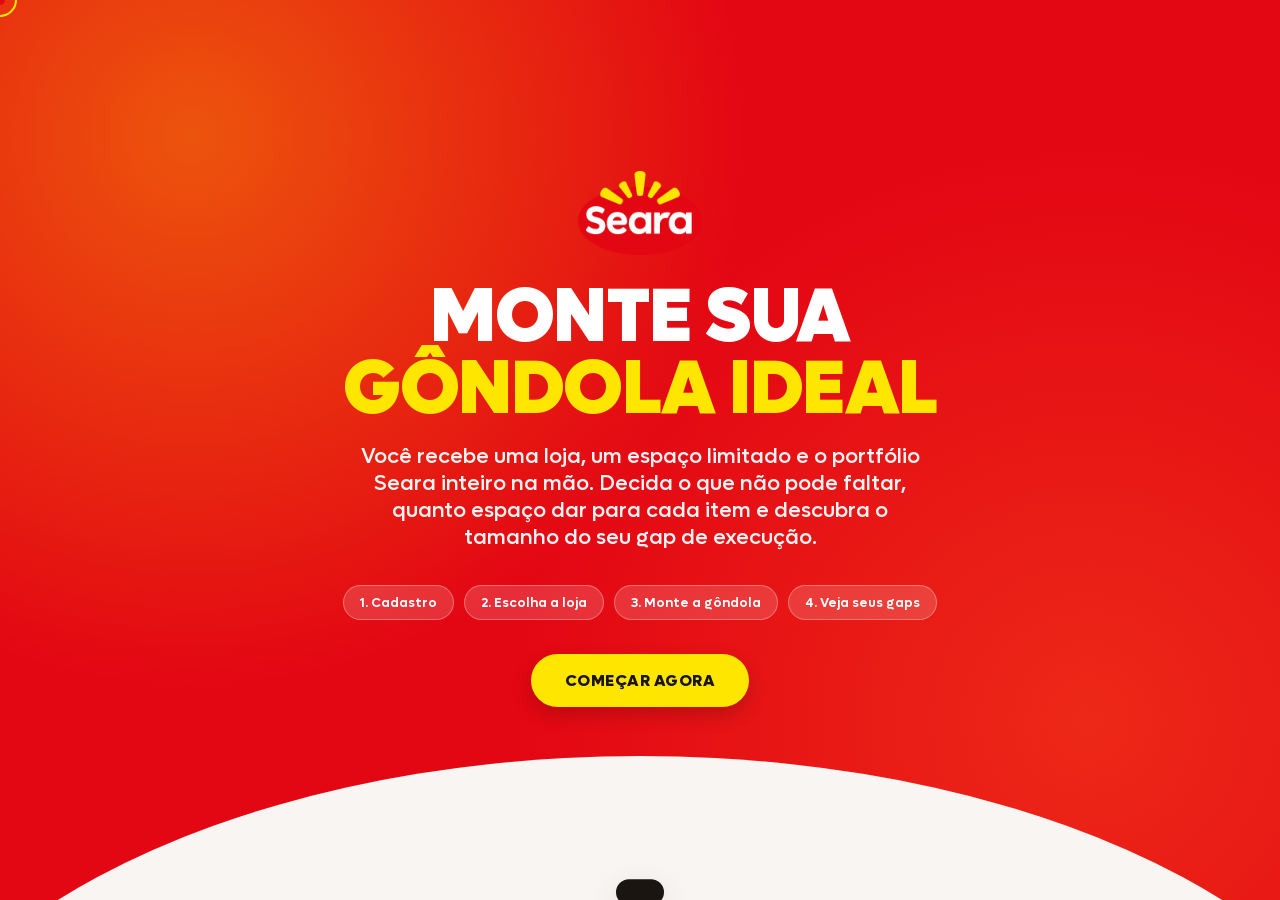
==== index.html @ d582a9cd "Jogo Monte sua gôndola ideal da Seara Experiência de convenção com cadastro obrigatório, escolha de " ====
<!DOCTYPE html>
<html lang="pt-BR">
<head>
<meta charset="utf-8">
<meta name="viewport" content="width=device-width, initial-scale=1, viewport-fit=cover">
<title>Monte sua gôndola ideal | Seara</title>
<meta name="description" content="Experiência interativa de execução e positivação de sortimento. Monte a gôndola ideal da loja e compare com o planograma de referência.">
<link rel="icon" href="assets/seara-logo.png">
<link rel="stylesheet" href="css/app.css">
</head>
<body>

<div class="bola"></div><div class="bola-eco"></div>

<!-- ============================ ABERTURA ============================ -->
<section class="tela ativa" id="tela-abertura">
  <div class="abertura">
    <div class="abertura-conteudo">
      <img class="logo" src="assets/seara-logo.png" alt="Seara">
      <h1>Monte sua<br><em>gôndola ideal</em></h1>
      <p class="chamada">Você recebe uma loja, um espaço limitado e o portfólio Seara inteiro na mão. Decida o que não pode faltar, quanto espaço dar para cada item e descubra o tamanho do seu gap de execução.</p>
      <div class="passos">
        <span>1. Cadastro</span>
        <span>2. Escolha a loja</span>
        <span>3. Monte a gôndola</span>
        <span>4. Veja seus gaps</span>
      </div>
      <button class="btn" id="btn-comecar">Começar agora</button>
      <p style="margin-top:22px;font-size:13px;opacity:.8" id="contador-participantes"></p>
    </div>
  </div>
</section>

<!-- ============================ CADASTRO ============================ -->
<section class="tela" id="tela-cadastro">
  <header class="topo"><div class="limite">
    <div class="topo-marca"><img src="assets/seara-logo.png" alt="Seara"><span>Monte sua gôndola ideal</span></div>
    <span style="font-size:12px;opacity:.85" id="nome-evento"></span>
  </div></header>

  <div class="painel-central"><div class="limite">
    <div class="cartao" style="max-width:760px;margin:0 auto">
      <span class="tarja">Passo 1 de 4</span>
      <h2 class="titulo-secao">Antes de jogar, quem é você?</h2>
      <p class="subtitulo">Os dados são usados para montar o ranking do evento e enviar o seu diagnóstico de sortimento depois da convenção.</p>

      <form class="formulario" id="form-cadastro" novalidate>
        <div class="campo largo">
          <label for="f-nome">Nome completo</label>
          <input type="text" id="f-nome" autocomplete="name" placeholder="Seu nome e sobrenome">
          <span class="erro" data-erro="f-nome"></span>
        </div>
        <div class="campo">
          <label for="f-telefone">Telefone com DDD</label>
          <input type="tel" id="f-telefone" inputmode="numeric" autocomplete="tel" placeholder="(11) 90000-0000" maxlength="16">
          <span class="erro" data-erro="f-telefone"></span>
        </div>
        <div class="campo">
          <label for="f-email">E-mail</label>
          <input type="email" id="f-email" autocomplete="email" placeholder="voce@empresa.com.br">
          <span class="erro" data-erro="f-email"></span>
        </div>
        <div class="campo">
          <label for="f-empresa">Empresa ou rede</label>
          <input type="text" id="f-empresa" placeholder="Onde você trabalha">
          <span class="erro" data-erro="f-empresa"></span>
        </div>
        <div class="campo">
          <label for="f-area">Sua área</label>
          <select id="f-area">
            <option value="">Selecione</option>
            <option>Vendas</option>
            <option>Trade marketing</option>
            <option>Marketing</option>
            <option>Distribuidor ou representante</option>
            <option>Varejo</option>
            <option>Promotor ou merchandising</option>
            <option>Outra</option>
          </select>
          <span class="erro" data-erro="f-area"></span>
        </div>
        <div class="campo largo">
          <div class="consentimento">
            <input type="checkbox" id="f-lgpd">
            <label for="f-lgpd" id="texto-lgpd"></label>
          </div>
          <span class="erro" data-erro="f-lgpd"></span>
        </div>
        <div class="campo largo" style="align-items:flex-start">
          <button type="submit" class="btn vermelho" id="btn-cadastro">Continuar</button>
        </div>
      </form>
    </div>
  </div></div>
</section>

<!-- ============================ BRIEFING ============================ -->
<section class="tela" id="tela-briefing">
  <header class="topo"><div class="limite">
    <div class="topo-marca"><img src="assets/seara-logo.png" alt="Seara"><span>Monte sua gôndola ideal</span></div>
    <span style="font-size:12px;opacity:.85" id="ola-participante"></span>
  </div></header>

  <div class="painel-central"><div class="limite">
    <span class="tarja">Passo 2 de 4</span>
    <h2 class="titulo-secao">Qual loja você vai executar?</h2>
    <p class="subtitulo">Cada formato tem um shopper, um espaço de gôndola e um sortimento certo. Escolha uma loja para receber o seu freezer.</p>
    <div class="lojas" id="lista-lojas"></div>
    <div style="margin-top:30px;text-align:center">
      <button class="btn vermelho" id="btn-iniciar-jogo" disabled>Abrir a gôndola</button>
    </div>
  </div></div>
</section>

<!-- ============================ JOGO ============================ -->
<section class="tela" id="tela-jogo">
  <div class="barra-jogo"><div class="limite">
    <div class="medidor">
      <div class="item"><b id="jogo-loja">-</b><span>Loja em execução</span></div>
      <div class="item"><b id="jogo-espacos">0 / 0</b><span>Espaços ocupados</span></div>
      <div class="item"><b id="jogo-skus">0</b><span>SKUs no mix</span></div>
      <div class="item" id="caixa-tempo"><b id="jogo-tempo">05:00</b><span>Tempo restante</span></div>
    </div>
    <div style="display:flex;gap:12px;align-items:center">
      <div class="progresso"><i id="jogo-progresso"></i></div>
      <button class="btn pequeno" id="btn-finalizar">Finalizar gôndola</button>
    </div>
  </div></div>

  <div class="limite">
    <div class="arena">
      <div class="gondola-bloco">
        <div class="gondola">
          <div class="gondola-cabecalho">
            <h2 id="titulo-gondola">Freezer da loja</h2>
            <span id="aviso-formato"></span>
          </div>
          <div id="prateleiras"></div>
        </div>
        <p style="font-size:12px;color:var(--cinza);margin-top:12px" id="dica-gondola">
          Toque em um produto do catálogo para colocar na gôndola. Toque no produto já exposto para tirar. Mais de um espaço para o mesmo item aumenta o bloco de venda dele.
        </p>
      </div>

      <aside class="catalogo">
        <h2>Portfólio Seara</h2>
        <p class="dica"><span id="total-catalogo">0</span> SKUs reais do portfólio, com EAN de fábrica.</p>
        <div class="busca"><input type="search" id="busca-sku" placeholder="Buscar produto, ex.: tekitos"></div>
        <div class="filtros" id="filtros-cat"></div>
        <div class="lista-skus" id="lista-skus"></div>
      </aside>
    </div>
  </div>
</section>

<!-- ============================ RESULTADO ============================ -->
<section class="tela" id="tela-resultado">
  <div class="faixa-resultado">
    <div class="limite">
      <img src="assets/seara-logo.png" alt="Seara" style="height:52px;margin:0 auto 18px">
      <p style="text-transform:uppercase;letter-spacing:.14em;font-size:12px;font-weight:800;opacity:.85;margin:0" id="res-nome"></p>
      <div class="placar" id="res-pontos">0<small>/1000</small></div>
      <div class="medalha" id="res-nivel">Bronze</div>
      <p style="max-width:560px;margin:18px auto 0;font-size:15px;opacity:.92" id="res-frase"></p>
    </div>
  </div>

  <div class="resultado-corpo"><div class="limite">
    <div class="blocos-nota" id="res-blocos"></div>

    <div class="grade-resultado">
      <div class="cartao">
        <h3>O sortimento que você escolheu</h3>
        <p class="apoio" id="res-resumo-escolha"></p>
        <div class="mini-gondola" id="res-minha-gondola"></div>
      </div>

      <div class="cartao">
        <h3>O que deveria estar nesta loja</h3>
        <p class="apoio">Planograma de referência para o formato escolhido, com o espaço proporcional ao giro.</p>
        <div class="mini-gondola" id="res-gondola-ideal"></div>
      </div>

      <div class="cartao largura-total">
        <h3>Seus gaps de positivação</h3>
        <p class="apoio" id="res-resumo-gaps"></p>
        <div class="lista-gap" id="res-gaps"></div>
      </div>

      <div class="cartao">
        <h3>O que entraria no lugar</h3>
        <p class="apoio">Itens de alto giro do formato que ficaram fora do seu mix.</p>
        <div class="lista-gap" id="res-sugestoes"></div>
      </div>

      <div class="cartao">
        <h3>Onde você deu espaço demais</h3>
        <p class="apoio">Itens com mais espaço do que o giro sustenta, ou fora do formato da loja.</p>
        <div class="lista-gap" id="res-excessos"></div>
      </div>

      <div class="cartao largura-total">
        <h3>Seu espaço contra a venda real da categoria</h3>
        <p class="apoio">Share de espaço que você deu para cada categoria comparado com a base de referência de venda do formato.</p>
        <div class="comparativo" id="res-share"></div>
        <div class="legenda">
          <span><i style="background:#E30613"></i>Sua gôndola</span>
          <span><i style="background:#1B1512"></i>Base de referência de venda</span>
        </div>
      </div>

      <div class="cartao largura-total">
        <h3>Ranking do evento</h3>
        <p class="apoio" id="res-resumo-ranking"></p>
        <table class="tabela" id="res-ranking"></table>
      </div>
    </div>

    <div class="acoes-fim">
      <button class="btn vermelho" id="btn-jogar-de-novo">Jogar de novo</button>
      <button class="btn linha escuro" id="btn-ver-painel" style="background:transparent;color:var(--carvao)">Painel de dados</button>
    </div>

    <p class="rodape-nota">
      Nome, EAN e imagem dos produtos vêm do portfólio oficial publicado em seara.com.br.<br>
      Índices de giro, preço e sortimento por formato são base de referência do jogo e podem ser trocados pelo sell out real da Seara no arquivo <code>js/data.js</code>.<br>
      Experiência criada pela 75 LAB.
    </p>
  </div></div>
</section>

<div class="aviso-flutuante" id="aviso"></div>

<script src="config.js"></script>
<script src="js/data.js"></script>
<script src="js/cenarios.js"></script>
<script src="js/motor.js"></script>
<script src="js/store.js"></script>
<script src="js/app.js"></script>
</body>
</html>
---- css/app.css ----
/* ==========================================================================
   Monte sua gondola ideal | Seara
   Paleta e tipografia da marca: vermelho #E30613, amarelo #FFE600,
   laranja #FF6720, fonte Lufga (site oficial seara.com.br)
   ========================================================================== */

@font-face { font-family: Lufga; src: url("../assets/fonts/LufgaRegular.ttf") format("truetype"); font-weight: 400; font-display: swap; }
@font-face { font-family: Lufga; src: url("../assets/fonts/LufgaMedium.ttf") format("truetype"); font-weight: 500; font-display: swap; }
@font-face { font-family: Lufga; src: url("../assets/fonts/LufgaSemiBold.ttf") format("truetype"); font-weight: 600; font-display: swap; }
@font-face { font-family: Lufga; src: url("../assets/fonts/LufgaBold.ttf") format("truetype"); font-weight: 700; font-display: swap; }
@font-face { font-family: Lufga; src: url("../assets/fonts/LufgaExtraBold.ttf") format("truetype"); font-weight: 800; font-display: swap; }
@font-face { font-family: Lufga; src: url("../assets/fonts/LufgaBlack.ttf") format("truetype"); font-weight: 900; font-display: swap; }

:root {
  --vermelho: #E30613;
  --vermelho-escuro: #A8040E;
  --amarelo: #FFE600;
  --laranja: #FF6720;
  --laranja-forte: #FA4616;
  --dourado: #E0BB6E;
  --creme: #F8F5F2;
  --carvao: #1B1512;
  --marrom: #503C3C;
  --cinza: #6E6360;
  --gelo: #E8EEF2;
  --gelo-escuro: #C9D6DE;
  --verde: #2E7D32;
  --sombra: 0 10px 30px rgba(27, 21, 18, .12);
  --raio: 18px;
}

* { box-sizing: border-box; }
html, body { margin: 0; padding: 0; }
body {
  font-family: Lufga, Montserrat, system-ui, sans-serif;
  background: var(--creme);
  color: var(--carvao);
  -webkit-font-smoothing: antialiased;
  overflow-x: hidden;
}
button, input, select, textarea { font-family: inherit; }
img { max-width: 100%; display: block; }

/* ---------- cursor de dois tons, so no desktop ---------- */
@media (hover: hover) and (pointer: fine) {
  body { cursor: none; }
  .bola, .bola-eco { position: fixed; top: 0; left: 0; border-radius: 50%; pointer-events: none; z-index: 9999; }
  .bola { width: 10px; height: 10px; background: var(--vermelho); margin: -5px 0 0 -5px; }
  .bola-eco { width: 34px; height: 34px; border: 2px solid var(--amarelo); margin: -17px 0 0 -17px; transition: transform .12s ease; }
  .bola-eco.ativa { transform: scale(1.5); border-color: var(--vermelho); }
}
@media (hover: none) { .bola, .bola-eco { display: none; } }

/* ---------- estrutura ---------- */
.tela { display: none; min-height: 100vh; }
.tela.ativa { display: block; }
.limite { width: min(1180px, 92vw); margin: 0 auto; }

.topo {
  background: var(--vermelho);
  color: #fff;
  padding: 14px 0;
  position: sticky; top: 0; z-index: 50;
  box-shadow: 0 4px 18px rgba(227, 6, 19, .25);
}
.topo .limite { display: flex; align-items: center; gap: 18px; justify-content: space-between; }
.topo img { height: 38px; width: auto; filter: drop-shadow(0 2px 6px rgba(0,0,0,.2)); }
.topo-marca { display: flex; align-items: center; gap: 14px; }
.topo-marca span { font-weight: 800; font-size: 15px; letter-spacing: .04em; text-transform: uppercase; }

/* ---------- abertura ---------- */
.abertura {
  min-height: 100vh;
  display: grid; place-items: center;
  background:
    radial-gradient(circle at 15% 15%, rgba(255,230,0,.35), transparent 42%),
    radial-gradient(circle at 85% 80%, rgba(255,103,32,.35), transparent 45%),
    var(--vermelho);
  color: #fff; text-align: center; padding: 40px 20px;
  position: relative; overflow: hidden;
}
.abertura::after {
  content: ""; position: absolute; inset: auto -10% -30% -10%; height: 46%;
  background: var(--creme); border-radius: 50% 50% 0 0 / 100% 100% 0 0;
}
.abertura-conteudo { position: relative; z-index: 2; max-width: 780px; }
.abertura img.logo { height: 84px; margin: 0 auto 26px; }
.abertura h1 {
  font-size: clamp(38px, 7vw, 76px); font-weight: 900; line-height: .95;
  margin: 0 0 18px; text-transform: uppercase; letter-spacing: -.02em;
}
.abertura h1 em { font-style: normal; color: var(--amarelo); display: block; }
.abertura p.chamada { font-size: clamp(16px, 2.2vw, 21px); font-weight: 500; opacity: .95; margin: 0 auto 34px; max-width: 560px; }
.abertura .passos { display: flex; gap: 10px; justify-content: center; flex-wrap: wrap; margin-bottom: 34px; }
.abertura .passos span {
  background: rgba(255,255,255,.16); border: 1px solid rgba(255,255,255,.3);
  padding: 8px 16px; border-radius: 999px; font-size: 13px; font-weight: 600;
}

.btn {
  display: inline-flex; align-items: center; gap: 10px; justify-content: center;
  border: 0; border-radius: 999px; padding: 16px 34px;
  font-weight: 800; font-size: 16px; text-transform: uppercase; letter-spacing: .03em;
  background: var(--amarelo); color: var(--carvao); cursor: pointer;
  transition: transform .15s ease, box-shadow .15s ease, background .15s ease;
  box-shadow: 0 8px 20px rgba(0,0,0,.18);
}
.btn:hover { transform: translateY(-2px); box-shadow: 0 12px 26px rgba(0,0,0,.24); }
.btn:disabled { opacity: .45; cursor: not-allowed; transform: none; }
.btn.escuro { background: var(--carvao); color: #fff; }
.btn.vermelho { background: var(--vermelho); color: #fff; }
.btn.linha { background: transparent; border: 2px solid currentColor; box-shadow: none; }
.btn.pequeno { padding: 10px 20px; font-size: 13px; }
@media (hover: hover) and (pointer: fine) { .btn { cursor: none; } }

/* ---------- cadastro ---------- */
.painel-central { padding: 46px 0 70px; }
.cartao {
  background: #fff; border-radius: var(--raio); box-shadow: var(--sombra); padding: 34px;
}
.titulo-secao { font-size: clamp(26px, 4vw, 40px); font-weight: 900; line-height: 1.02; margin: 0 0 10px; text-transform: uppercase; letter-spacing: -.01em; }
.subtitulo { color: var(--cinza); font-size: 16px; margin: 0 0 28px; max-width: 620px; }
.tarja { display: inline-block; background: var(--amarelo); color: var(--carvao); font-weight: 800; font-size: 12px; text-transform: uppercase; letter-spacing: .1em; padding: 6px 14px; border-radius: 999px; margin-bottom: 16px; }

.formulario { display: grid; gap: 18px; grid-template-columns: repeat(2, 1fr); }
.campo { display: flex; flex-direction: column; gap: 7px; }
.campo.largo { grid-column: 1 / -1; }
.campo label { font-size: 13px; font-weight: 700; text-transform: uppercase; letter-spacing: .06em; color: var(--marrom); }
.campo input, .campo select {
  border: 2px solid #E6DED8; border-radius: 12px; padding: 14px 16px; font-size: 16px;
  background: #fff; color: var(--carvao); transition: border-color .15s ease;
}
.campo input:focus, .campo select:focus { outline: none; border-color: var(--vermelho); }
.campo .erro { color: var(--vermelho); font-size: 12px; font-weight: 600; min-height: 15px; }
.campo input.invalido { border-color: var(--vermelho); background: #FFF6F6; }

.consentimento { display: flex; gap: 12px; align-items: flex-start; background: var(--creme); border-radius: 12px; padding: 16px; }
.consentimento input { width: 22px; height: 22px; accent-color: var(--vermelho); margin-top: 2px; flex: 0 0 auto; }
.consentimento label { font-size: 14px; color: var(--marrom); line-height: 1.45; text-transform: none; letter-spacing: 0; font-weight: 500; }

/* ---------- escolha de loja ---------- */
.lojas { display: grid; gap: 20px; grid-template-columns: repeat(3, 1fr); }
.loja {
  background: #fff; border-radius: var(--raio); padding: 26px; border: 3px solid transparent;
  box-shadow: var(--sombra); text-align: left; cursor: pointer; transition: transform .16s ease, border-color .16s ease;
  display: flex; flex-direction: column; gap: 14px;
}
@media (hover: hover) and (pointer: fine) { .loja { cursor: none; } }
.loja:hover { transform: translateY(-4px); }
.loja.marcada { border-color: var(--vermelho); }
.loja .selo { font-size: 12px; font-weight: 800; letter-spacing: .1em; text-transform: uppercase; color: var(--vermelho); }
.loja h3 { font-size: 24px; font-weight: 900; margin: 0; line-height: 1.05; }
.loja .resumo { font-size: 14px; color: var(--cinza); margin: 0; }
.loja ul { margin: 0; padding-left: 18px; display: grid; gap: 6px; }
.loja li { font-size: 13.5px; color: var(--marrom); }
.loja .espaco { margin-top: auto; background: var(--creme); border-radius: 12px; padding: 12px; font-size: 13px; font-weight: 700; display: flex; justify-content: space-between; }

/* ---------- jogo ---------- */
.barra-jogo {
  background: var(--carvao); color: #fff; padding: 12px 0; position: sticky; top: 0; z-index: 60;
}
.barra-jogo .limite { display: flex; align-items: center; gap: 18px; flex-wrap: wrap; justify-content: space-between; }
.medidor { display: flex; align-items: center; gap: 18px; flex-wrap: wrap; }
.medidor .item { display: flex; flex-direction: column; line-height: 1.1; }
.medidor .item b { font-size: 19px; font-weight: 900; }
.medidor .item span { font-size: 11px; text-transform: uppercase; letter-spacing: .08em; opacity: .65; }
.medidor .item.alerta b { color: var(--amarelo); }
.progresso { width: 160px; height: 8px; background: rgba(255,255,255,.18); border-radius: 999px; overflow: hidden; }
.progresso i { display: block; height: 100%; background: var(--amarelo); width: 0; transition: width .25s ease; }

.arena { display: grid; grid-template-columns: minmax(0, 1fr) 380px; gap: 26px; padding: 26px 0 60px; align-items: start; }

/* gondola */
.gondola-bloco { position: sticky; top: 76px; min-width: 0; }
.gondola {
  background: linear-gradient(180deg, #F3F7F9, var(--gelo));
  border: 3px solid var(--gelo-escuro); border-radius: var(--raio);
  padding: 16px; box-shadow: var(--sombra);
}
.gondola-cabecalho { display: flex; justify-content: space-between; align-items: baseline; margin-bottom: 14px; gap: 10px; flex-wrap: wrap; }
.gondola-cabecalho h2 { font-size: 20px; font-weight: 900; margin: 0; text-transform: uppercase; }
.gondola-cabecalho span { font-size: 13px; color: var(--cinza); font-weight: 600; }
.prateleira { margin-bottom: 14px; }
.prateleira .vaos { display: grid; gap: 6px; min-width: 0; }
.prateleira .base { height: 10px; border-radius: 4px; background: linear-gradient(180deg, #B9C7D0, #93A5B0); box-shadow: 0 6px 10px rgba(0,0,0,.12); margin-top: 3px; }
.vao {
  position: relative; aspect-ratio: 3 / 4; min-width: 0; border-radius: 10px;
  background: rgba(255,255,255,.55); border: 2px dashed #B9C7D0;
  display: flex; align-items: center; justify-content: center; overflow: hidden;
  transition: border-color .15s ease, background .15s ease;
}
.vao.alvo { border-color: var(--vermelho); background: #FFF0F0; }
.vao.cheio { border-style: solid; border-color: #fff; background: #fff; cursor: pointer; }
@media (hover: hover) and (pointer: fine) { .vao.cheio { cursor: none; } }
.vao.cheio:hover::after {
  content: "remover"; position: absolute; inset: auto 0 0 0; background: rgba(227,6,19,.92); color: #fff;
  font-size: 10px; font-weight: 800; text-transform: uppercase; letter-spacing: .06em; padding: 3px 0; text-align: center;
}
.vao img { width: 100%; height: 100%; object-fit: contain; padding: 4px; }
.vao .marca-cat { position: absolute; top: 4px; left: 4px; width: 8px; height: 8px; border-radius: 50%; }
.vao .nome-mini {
  position: absolute; inset: auto 0 0 0; font-size: 8.5px; font-weight: 700; text-align: center;
  background: rgba(255,255,255,.9); padding: 2px 1px; line-height: 1.15;
  white-space: nowrap; overflow: hidden; text-overflow: ellipsis;
}
.vao .numero { position: absolute; top: 4px; right: 5px; font-size: 10px; color: #9BAAB4; font-weight: 700; }

/* catalogo */
.catalogo { min-width: 0; background: #fff; border-radius: var(--raio); box-shadow: var(--sombra); padding: 18px; }
.catalogo h2 { font-size: 18px; font-weight: 900; margin: 0 0 4px; text-transform: uppercase; }
.catalogo p.dica { font-size: 12.5px; color: var(--cinza); margin: 0 0 14px; }
.busca { display: flex; gap: 8px; margin-bottom: 12px; }
.busca input { flex: 1; border: 2px solid #E6DED8; border-radius: 10px; padding: 10px 12px; font-size: 14px; }
.busca input:focus { outline: none; border-color: var(--vermelho); }
.filtros { display: flex; gap: 6px; overflow-x: auto; padding-bottom: 8px; margin-bottom: 10px; scrollbar-width: thin; }
.filtros button {
  border: 2px solid #EFE7E1; background: #fff; border-radius: 999px; padding: 7px 13px;
  font-size: 12px; font-weight: 700; white-space: nowrap; cursor: pointer; color: var(--marrom);
}
@media (hover: hover) and (pointer: fine) { .filtros button { cursor: none; } }
.filtros button.ativo { background: var(--vermelho); border-color: var(--vermelho); color: #fff; }

.lista-skus { display: grid; gap: 10px; max-height: 58vh; overflow-y: auto; padding-right: 4px; }
.sku {
  display: grid; grid-template-columns: 58px 1fr auto; gap: 11px; align-items: center;
  border: 2px solid #F0EAE5; border-radius: 12px; padding: 9px; cursor: pointer; background: #fff;
  transition: border-color .14s ease, transform .14s ease;
}
@media (hover: hover) and (pointer: fine) { .sku { cursor: none; } }
.sku:hover { border-color: var(--laranja); transform: translateX(2px); }
.sku.dentro { border-color: var(--verde); background: #F5FBF5; }
.sku img { width: 58px; height: 58px; object-fit: contain; }
.sku .txt b { display: block; font-size: 12.5px; font-weight: 700; line-height: 1.22; }
.sku .txt small { font-size: 10.5px; color: var(--cinza); letter-spacing: .02em; }
.sku .marca { font-size: 9px; font-weight: 800; text-transform: uppercase; letter-spacing: .05em; padding: 2px 6px; border-radius: 999px; background: var(--creme); color: var(--marrom); display: inline-block; margin-top: 3px; }
.sku .marca.novo { background: var(--amarelo); }
.sku .qtd { font-weight: 900; font-size: 15px; color: var(--verde); min-width: 30px; text-align: center; }

/* ---------- resultado ---------- */
.faixa-resultado {
  background: var(--vermelho); color: #fff; padding: 40px 0 70px; text-align: center; position: relative;
}
.faixa-resultado::after { content: ""; position: absolute; inset: auto -10% -1px -10%; height: 44px; background: var(--creme); border-radius: 50% 50% 0 0 / 100% 100% 0 0; }
.placar { font-size: clamp(64px, 12vw, 128px); font-weight: 900; line-height: .9; letter-spacing: -.03em; }
.placar small { font-size: .28em; font-weight: 700; opacity: .7; letter-spacing: 0; }
.medalha { display: inline-block; background: var(--amarelo); color: var(--carvao); font-weight: 900; text-transform: uppercase; padding: 8px 22px; border-radius: 999px; letter-spacing: .1em; font-size: 14px; margin-top: 12px; }
.resultado-corpo { padding: 0 0 70px; margin-top: -26px; position: relative; z-index: 3; }

.blocos-nota { display: grid; grid-template-columns: repeat(4, 1fr); gap: 14px; margin-bottom: 26px; }
.bloco-nota { background: #fff; border-radius: 14px; padding: 18px; box-shadow: var(--sombra); }
.bloco-nota b { font-size: 26px; font-weight: 900; display: block; line-height: 1; }
.bloco-nota b i { font-style: normal; font-size: 13px; color: var(--cinza); font-weight: 700; }
.bloco-nota h4 { margin: 8px 0 6px; font-size: 13px; text-transform: uppercase; letter-spacing: .05em; }
.bloco-nota p { margin: 0; font-size: 12px; color: var(--cinza); }
.bloco-nota .barra { height: 6px; background: #EFE7E1; border-radius: 999px; margin-top: 10px; overflow: hidden; }
.bloco-nota .barra i { display: block; height: 100%; background: var(--vermelho); border-radius: 999px; }

.grade-resultado { display: grid; grid-template-columns: 1fr 1fr; gap: 20px; }
.grade-resultado .cartao { padding: 24px; }
.cartao h3 { font-size: 18px; font-weight: 900; margin: 0 0 4px; text-transform: uppercase; }
.cartao .apoio { font-size: 13px; color: var(--cinza); margin: 0 0 16px; }
.cartao.largura-total { grid-column: 1 / -1; }

.lista-gap { display: grid; gap: 10px; }
.item-gap { display: grid; grid-template-columns: 46px 1fr auto; gap: 12px; align-items: center; background: var(--creme); border-radius: 12px; padding: 10px; }
.item-gap img { width: 46px; height: 46px; object-fit: contain; }
.item-gap b { font-size: 13px; display: block; line-height: 1.2; }
.item-gap small { font-size: 11px; color: var(--cinza); }
.item-gap .valor { font-weight: 900; color: var(--vermelho); font-size: 14px; text-align: right; white-space: nowrap; }
.item-gap.positivo .valor { color: var(--verde); }

.comparativo { display: grid; gap: 10px; }
.linha-share { display: grid; grid-template-columns: 132px 1fr; gap: 12px; align-items: center; }
.linha-share span { font-size: 12px; font-weight: 700; }
.barras-share { display: grid; gap: 4px; }
.barra-share { display: grid; grid-template-columns: 1fr 40px; gap: 8px; align-items: center; }
.barra-share .trilho { height: 15px; border-radius: 4px; background: #EFE7E1; overflow: hidden; }
.barra-share i { display: block; height: 100%; border-radius: 4px; }
.barra-share em { font-size: 11px; font-style: normal; font-weight: 800; color: var(--marrom); text-align: right; }
.legenda { display: flex; gap: 16px; font-size: 11.5px; color: var(--cinza); margin-top: 10px; flex-wrap: wrap; }
.legenda i { width: 12px; height: 12px; border-radius: 3px; display: inline-block; margin-right: 5px; vertical-align: -2px; }

.tabela { width: 100%; border-collapse: collapse; font-size: 13px; }
.tabela th { text-align: left; font-size: 11px; text-transform: uppercase; letter-spacing: .06em; color: var(--cinza); padding: 8px 10px; border-bottom: 2px solid #EFE7E1; }
.tabela td { padding: 9px 10px; border-bottom: 1px solid #F2ECE7; }
.tabela tr:last-child td { border-bottom: 0; }
.tabela .pos { font-weight: 900; color: var(--vermelho); }

.rodape-nota { font-size: 11.5px; color: var(--cinza); text-align: center; padding: 26px 0 40px; line-height: 1.6; }
.rodape-nota a { color: var(--vermelho); }

.acoes-fim { display: flex; gap: 12px; justify-content: center; flex-wrap: wrap; margin: 30px 0 10px; }

/* mini gondola do resultado */
.mini-gondola { display: grid; gap: 5px; }
.mini-prateleira { display: grid; gap: 4px; min-width: 0; }
.mini-vao { aspect-ratio: 3 / 4; min-width: 0; border-radius: 6px; background: #F4F1EE; display: grid; place-items: center; overflow: hidden; border: 1px solid #E8E1DB; }
.mini-vao img { width: 100%; height: 100%; object-fit: contain; padding: 2px; }
.mini-vao.vazio { background: repeating-linear-gradient(45deg, #F4F1EE, #F4F1EE 5px, #EAE4DE 5px, #EAE4DE 10px); }

/* ---------- avisos ---------- */
.aviso-flutuante {
  position: fixed; left: 50%; bottom: 26px; transform: translateX(-50%) translateY(120%);
  background: var(--carvao); color: #fff; padding: 13px 24px; border-radius: 999px;
  font-size: 14px; font-weight: 600; z-index: 200; transition: transform .25s ease; box-shadow: var(--sombra);
  max-width: 90vw; text-align: center;
}
.aviso-flutuante.aparece { transform: translateX(-50%) translateY(0); }

/* ---------- responsivo ---------- */
@media (max-width: 1000px) {
  .arena { grid-template-columns: minmax(0, 1fr); }
  .gondola-bloco { position: static; }
  .lojas { grid-template-columns: 1fr; }
  .blocos-nota { grid-template-columns: repeat(2, 1fr); }
  .grade-resultado { grid-template-columns: 1fr; }
  .lista-skus { max-height: none; }
}
@media (max-width: 620px) {
  .formulario { grid-template-columns: 1fr; }
  .cartao { padding: 22px; }
  .blocos-nota { grid-template-columns: 1fr 1fr; }
  .vao .nome-mini { display: none; }
  .linha-share { grid-template-columns: 92px 1fr; }
  .topo img { height: 30px; }
}
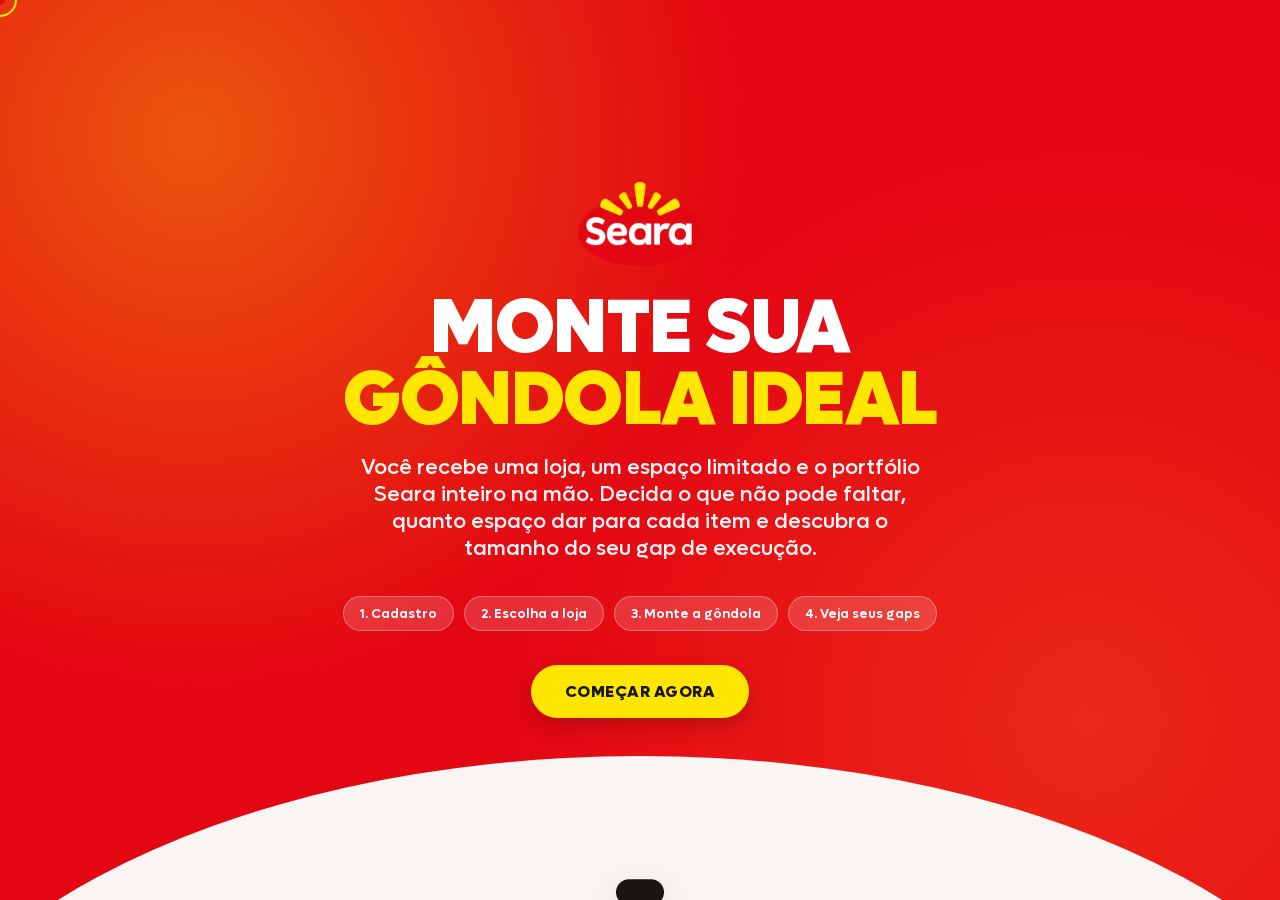
==== commit b1892114: "Deixa o contador de participantes legível na abertura Co-Authored-By: Claude Opus 5 <noreply@anthrop" ====
--- a/index.html
+++ b/index.html
@@ -26,7 +26,7 @@
         <span>4. Veja seus gaps</span>
       </div>
       <button class="btn" id="btn-comecar">Começar agora</button>
-      <p style="margin-top:22px;font-size:13px;opacity:.8" id="contador-participantes"></p>
+      <p class="contador-abertura" id="contador-participantes"></p>
     </div>
   </div>
 </section>
@@ -138,14 +138,15 @@
           <div id="prateleiras"></div>
         </div>
         <p style="font-size:12px;color:var(--cinza);margin-top:12px" id="dica-gondola">
-          Toque em um produto do catálogo para colocar na gôndola. Toque no produto já exposto para tirar. Mais de um espaço para o mesmo item aumenta o bloco de venda dele.
+          Arraste o produto do catálogo até um espaço da gôndola, ou toque nele para posicionar no primeiro vão livre. Toque no produto já exposto para tirar, ou arraste de um espaço para outro. Mais de um espaço para o mesmo item aumenta o bloco de venda dele.
         </p>
       </div>
 
       <aside class="catalogo">
         <h2>Portfólio Seara</h2>
-        <p class="dica"><span id="total-catalogo">0</span> SKUs reais do portfólio, com EAN de fábrica.</p>
+        <p class="dica"><span id="total-catalogo">0</span> SKUs reais do portfólio, com EAN de fábrica. Arraste para a gôndola ou toque para posicionar.</p>
         <div class="busca"><input type="search" id="busca-sku" placeholder="Buscar produto, ex.: tekitos"></div>
+        <div class="filtros" id="filtros-marca"></div>
         <div class="filtros" id="filtros-cat"></div>
         <div class="lista-skus" id="lista-skus"></div>
       </aside>
@@ -204,8 +205,8 @@
         <p class="apoio">Share de espaço que você deu para cada categoria comparado com a base de referência de venda do formato.</p>
         <div class="comparativo" id="res-share"></div>
         <div class="legenda">
-          <span><i style="background:#E30613"></i>Sua gôndola</span>
-          <span><i style="background:#1B1512"></i>Base de referência de venda</span>
+          <span><i style="background:var(--vermelho)"></i>Sua gôndola</span>
+          <span><i style="background:var(--carvao)"></i>Base de referência de venda</span>
         </div>
       </div>
 
@@ -218,7 +219,6 @@
 
     <div class="acoes-fim">
       <button class="btn vermelho" id="btn-jogar-de-novo">Jogar de novo</button>
-      <button class="btn linha escuro" id="btn-ver-painel" style="background:transparent;color:var(--carvao)">Painel de dados</button>
     </div>
 
     <p class="rodape-nota">
--- a/css/app.css
+++ b/css/app.css
@@ -97,6 +97,13 @@
   padding: 8px 16px; border-radius: 999px; font-size: 13px; font-weight: 600;
 }
 
+.contador-abertura {
+  margin: 24px auto 0; font-size: 13px; font-weight: 600; color: #fff;
+  background: rgba(0, 0, 0, .22); border-radius: 999px; padding: 7px 18px;
+  display: inline-block; backdrop-filter: blur(2px);
+}
+.contador-abertura:empty { display: none; }
+
 .btn {
   display: inline-flex; align-items: center; gap: 10px; justify-content: center;
   border: 0; border-radius: 999px; padding: 16px 34px;
@@ -204,6 +211,7 @@
   white-space: nowrap; overflow: hidden; text-overflow: ellipsis;
 }
 .vao .numero { position: absolute; top: 4px; right: 5px; font-size: 10px; color: #9BAAB4; font-weight: 700; }
+.vao.cheio .numero { display: none; }
 
 /* catalogo */
 .catalogo { min-width: 0; background: #fff; border-radius: var(--raio); box-shadow: var(--sombra); padding: 18px; }
@@ -298,6 +306,26 @@
 .mini-vao img { width: 100%; height: 100%; object-fit: contain; padding: 2px; }
 .mini-vao.vazio { background: repeating-linear-gradient(45deg, #F4F1EE, #F4F1EE 5px, #EAE4DE 5px, #EAE4DE 10px); }
 
+/* ---------- arrastar e soltar ---------- */
+.sku, .vao.cheio { touch-action: none; }
+.sku img, .vao img { -webkit-user-drag: none; }
+.gondola, .catalogo, .barra-jogo { user-select: none; -webkit-user-select: none; }
+body.arrastando { user-select: none; -webkit-user-select: none; }
+.vao.sobre { border-color: var(--vermelho); background: #fff; box-shadow: inset 0 0 0 3px var(--amarelo); }
+.vao.saindo { opacity: .35; }
+.fantasma {
+  position: fixed; top: 0; left: 0; z-index: 400; pointer-events: none;
+  width: 104px; margin: -52px 0 0 -52px; text-align: center;
+  background: #fff; border-radius: 12px; padding: 6px 4px 5px;
+  box-shadow: 0 16px 34px rgba(16, 34, 47, .3); border: 2px solid var(--vermelho);
+  transform: translate(-200px, -200px);
+}
+.fantasma img { width: 100%; height: 62px; object-fit: contain; }
+.fantasma span {
+  display: block; font-size: 9px; font-weight: 700; line-height: 1.15; margin-top: 3px;
+  overflow: hidden; display: -webkit-box; -webkit-line-clamp: 2; -webkit-box-orient: vertical;
+}
+
 /* ---------- avisos ---------- */
 .aviso-flutuante {
   position: fixed; left: 50%; bottom: 26px; transform: translateX(-50%) translateY(120%);
